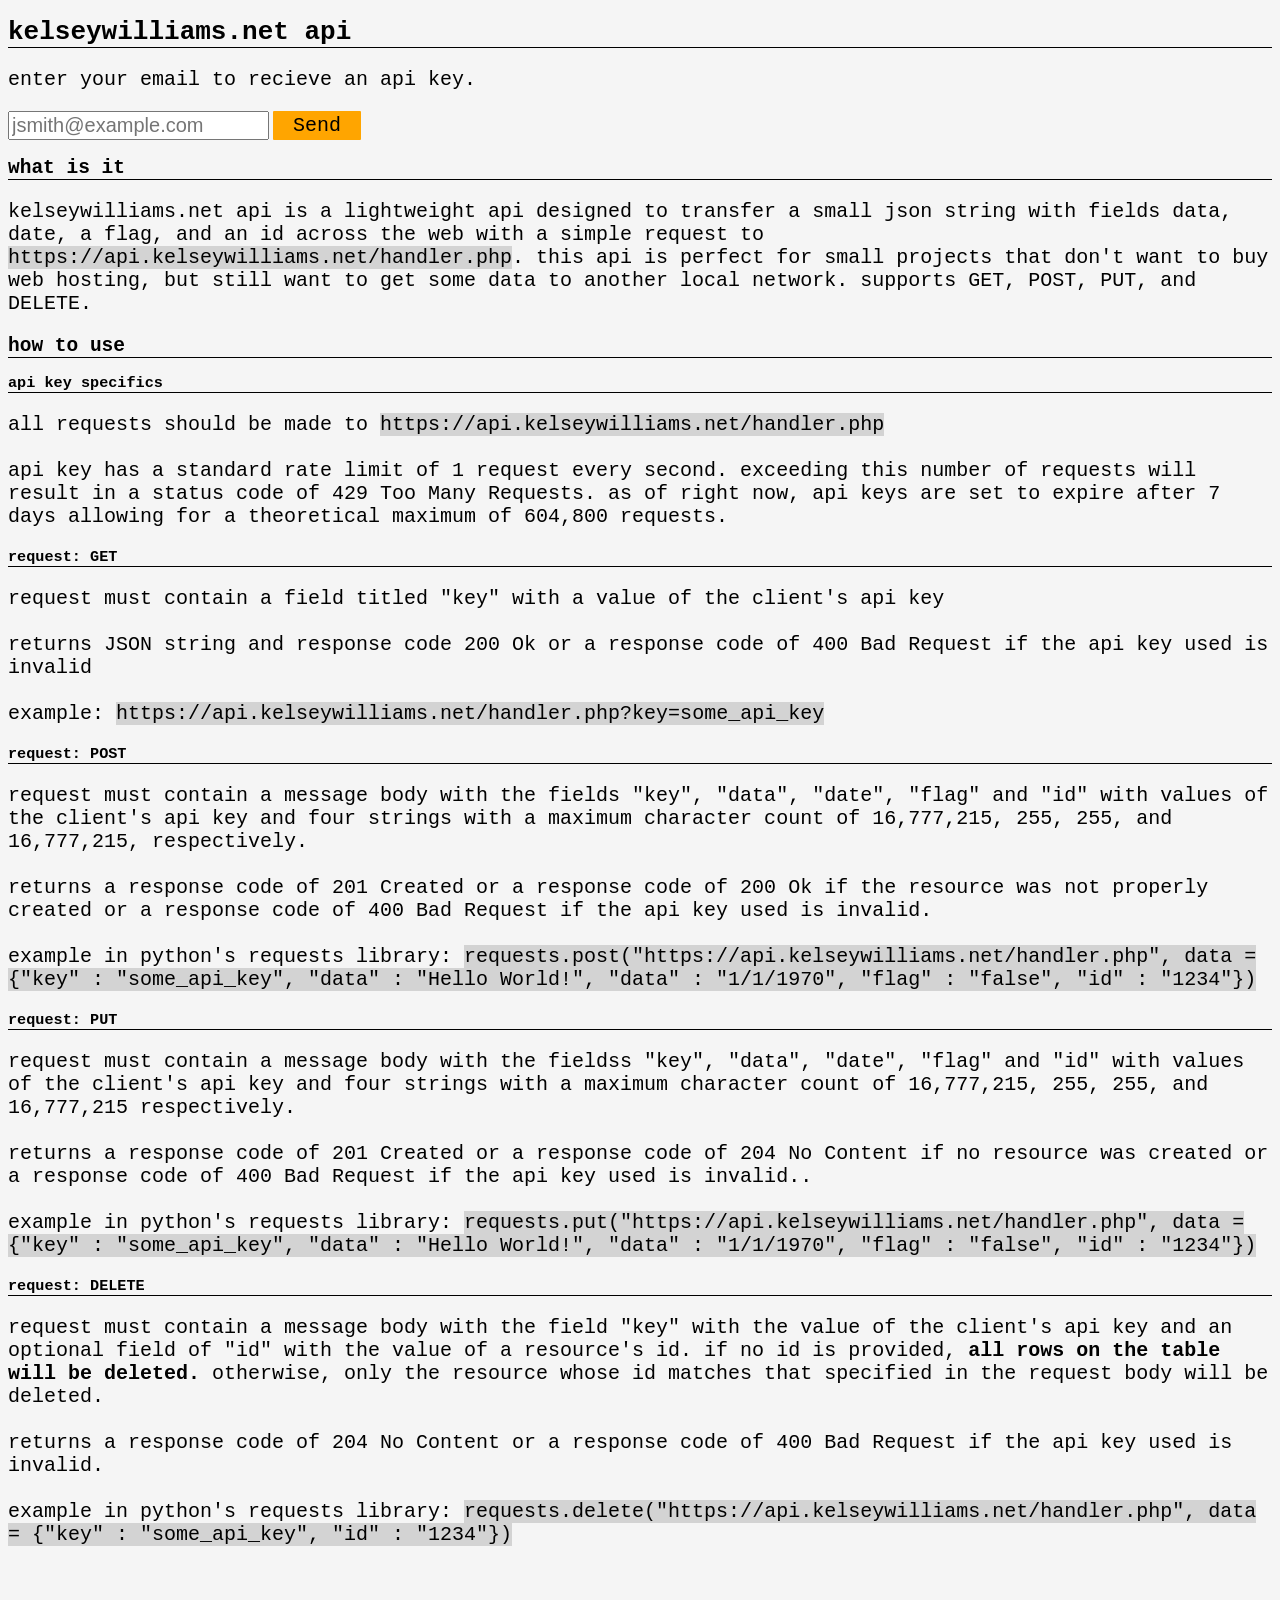
==== index.html @ c83421b7 "updated docs'" ====
<!DOCTYPE html>
<html>
    <head>
        <title>kelseywilliams.net api</title>
        <meta name="viewport" content="width=device-width, initial-scale=1.0">
        <meta charset="utf-8">
        <link rel="stylesheet" href="style.css">
    </head>
    <body>
        <h1>kelseywilliams.net api</h1>
        <form action="create_api_keys.php" method="POST">
            <p>enter your email to recieve an api key.</p>
            <input name="email" id="email" required pattern="^[a-zA-Z0-9_.+-]+@[a-zA-Z0-9-]+.[a-zA-Z0-9-.]+$" placeholder="jsmith@example.com">
            <button class="submit" type="submit" id="submit" class="submit">Send</button>
        </form>
        <div id="docs" class="docs">
            <h2>what is it</h2>
            <p>kelseywilliams.net api is a lightweight api designed to transfer a small json string with fields data, date, a flag, and an id across the web with a simple request to <code>https://api.kelseywilliams.net/handler.php</code>.  this api is perfect for small projects that don't want to buy web hosting, but still want to get some data to another local network.  supports GET, POST, PUT, and DELETE.</p>
            <h2>how to use</h2>
            <h3>api key specifics</h3>
            <p>all requests should be made to <code>https://api.kelseywilliams.net/handler.php</code><br><br>api key has a standard rate limit of 1 request every second.  exceeding this number of requests will result in a status code of 429 Too Many Requests.  as of right now, api keys are set to expire after 7 days allowing for a theoretical maximum of 604,800 requests.</p>
            <h3>request: GET </h3>
            <p>request must contain a field titled "key" with a value of the client's api key<br><br>returns JSON string and response code 200 Ok or a response code of 400 Bad Request if the api key used is invalid<br><br>example: <code>https://api.kelseywilliams.net/handler.php?key=some_api_key</code></p>
            <h3>request: POST</h3>
            <p>request must contain a message body with the fields "key", "data", "date", "flag" and "id" with values of the client's api key and four strings with a maximum character count of 16,777,215, 255, 255, and 16,777,215, respectively.<br><br>returns a response code of 201 Created or a response code of 200 Ok if the resource was not properly created or a response code of 400 Bad Request if the api key used is invalid.<br><br>example in python's requests library: <code>requests.post("https://api.kelseywilliams.net/handler.php", data = {"key" : "some_api_key", "data" : "Hello World!", "data" : "1/1/1970", "flag" : "false", "id" : "1234"})</code></p>
            <h3>request: PUT</h3>
            <p>request must contain a message body with the fieldss "key", "data", "date", "flag" and "id" with values of the client's api key and four strings with a maximum character count of 16,777,215, 255, 255, and 16,777,215 respectively.<br><br>returns a response code of 201 Created or a response code of 204 No Content if no resource was created or a response code of 400 Bad Request if the api key used is invalid..<br><br>example in python's requests library: <code>requests.put("https://api.kelseywilliams.net/handler.php", data = {"key" : "some_api_key", "data" : "Hello World!", "data" : "1/1/1970", "flag" : "false", "id" : "1234"})</code></p>
            <h3>request: DELETE</h3>
            <p>request must contain a message body with the field "key" with the value of the client's api key and an optional field of "id" with the value of a resource's id.  if no id is provided, <b>all rows on the table will be deleted.</b>  otherwise, only the resource whose id matches that specified in the request body will be deleted.<br><br>returns a response code of 204 No Content or a response code of 400 Bad Request if the api key used is invalid.<br><br>example in python's requests library: <code>requests.delete("https://api.kelseywilliams.net/handler.php", data = {"key" : "some_api_key", "id" : "1234"})</code></p>
            <!--<h2>tutorial</h2>
            <p>first: enter an email above to recieve a key.<br><br>second: construct an http request.  <br>read below for a more detailed explanation on what an http request is.<Br>there are many ways to construct an http request but the one i had in mind when starting this project was python's requests libray.  so we'll be using that.  import requests with <code>import requests</code>. lets create a get request.  create a new get request with your api key as the value for a key named "key" (a little confusing i know) like so: <code>r = requests.get("https://api.kelseywilliams.net//handler.php?key=you_api_key_here")</code>.  now run <code>r.status_code</code> if your api key was put in correctly, you should see the number 200.  a 400 means you entered your key wrong or its expired.  404 means you entered the rest of the url incorrectly. once your status code returns 200, run <code>r.json()</code> you should get something that looks like "{}".  that means you have no data on the server under that key.  to enter some data we'll need to perform a post request.</p>
            <h2>what is an http request</h2>
            <p>an http request is a method of communicating, that is, sending and recieving information from the server using the hyper text tranfer protocol.  there are 5 http verbs understood and supported by the kelseywilliams.net api in order to provide crud (Create, Read, Update, and Delete) functionality.  they are GET, POST, PUT, PATCH, and DELETE.  </p>-->
        </div>
    </body>
    <script src="script.js"></script>
</html>
---- style.css ----
body{
    background-color:whitesmoke;
}
h1,h2,h3 {
    font-family: monospace;
    border-bottom: solid 1px black;
}
p{
    font-family: monospace;
    font-size:20px;
}
input{
    font-size:20px;
}
code{
    background-color:lightgray;
}
.docs{
    word-wrap: break-word;
}
/*Shamless css stealing*/
.submit {
    background-color: orange;
    border-radius: 1px;
    cursor: pointer;
    color: black;
    font-family: monospace;
    font-size: 20px;
    padding: 3px 20px;
    text-decoration: none;
    vertical-align:bottom;
    border:none;
}
.submit:hover {
    background-color:orangered;
}
.submit:active {
    position:relative;
    top:1px;
}
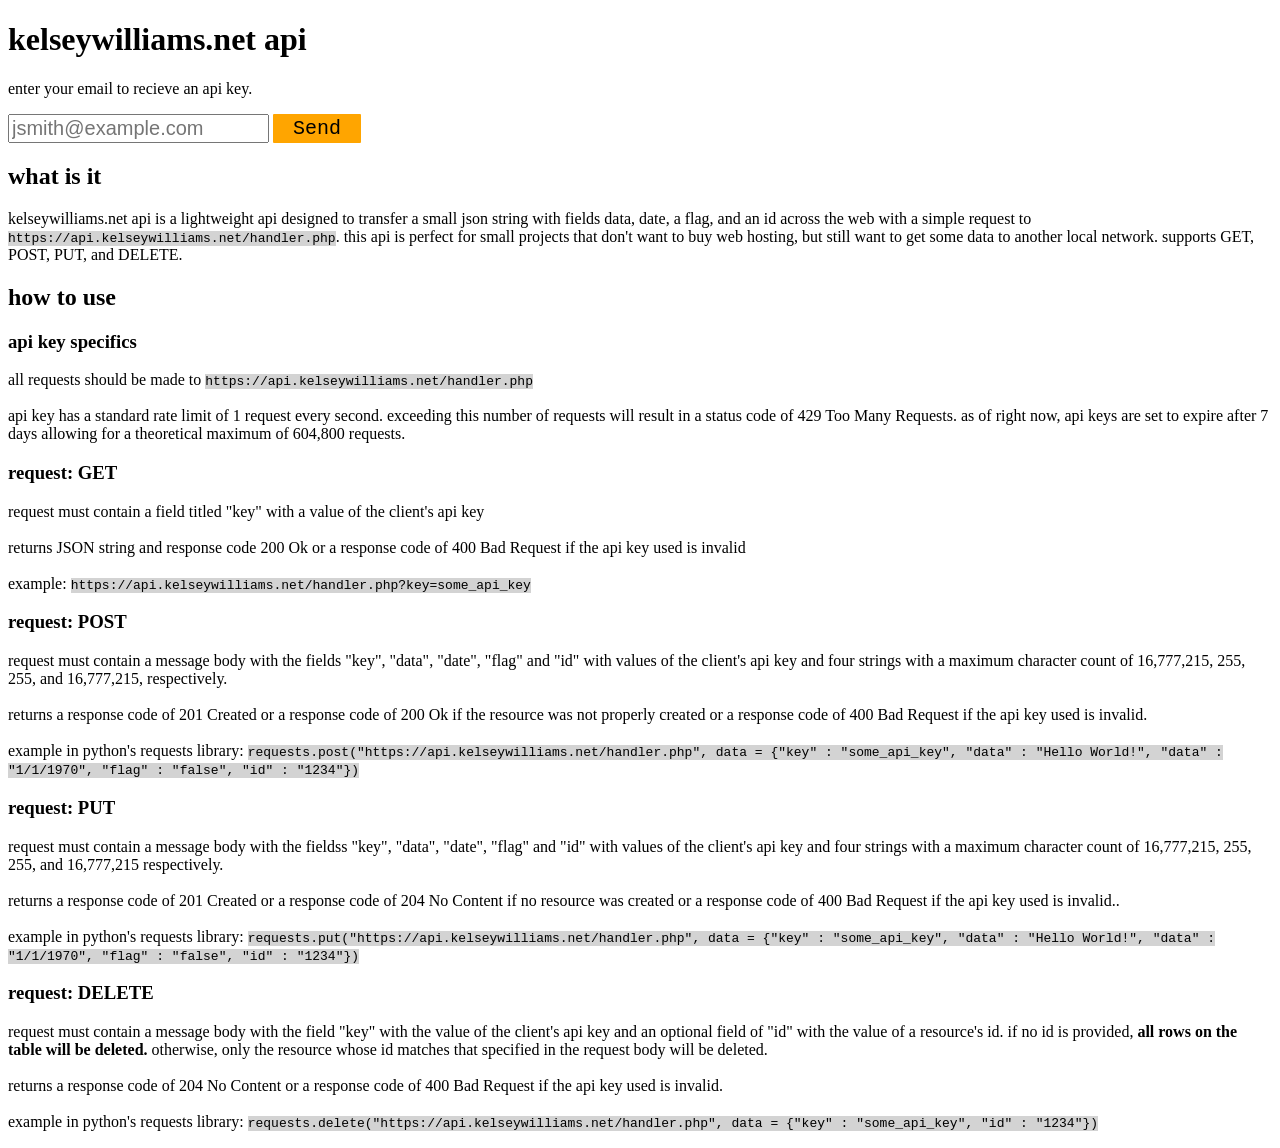
==== commit 16708f19: "consolidated css" ====
--- a/index.html
+++ b/index.html
@@ -4,7 +4,8 @@
         <title>kelseywilliams.net api</title>
         <meta name="viewport" content="width=device-width, initial-scale=1.0">
         <meta charset="utf-8">
-        <link rel="stylesheet" href="style.css">
+        <link rel="stylesheet" href="api-style.css">
+        <link rel="stylesheet" href="https://kelseywilliams.net/style.css">
     </head>
     <body>
         <h1>kelseywilliams.net api</h1>
--- a/api-style.css
+++ b/api-style.css
@@ -0,0 +1,29 @@
+input{
+    font-size:20px;
+}
+code{
+    background-color:lightgray;
+}
+.docs{
+    word-wrap: break-word;
+}
+/*Shamless css stealing*/
+.submit {
+    background-color: orange;
+    border-radius: 1px;
+    cursor: pointer;
+    color: black;
+    font-family: monospace;
+    font-size: 20px;
+    padding: 3px 20px;
+    text-decoration: none;
+    vertical-align:bottom;
+    border:none;
+}
+.submit:hover {
+    background-color:orangered;
+}
+.submit:active {
+    position:relative;
+    top:1px;
+}
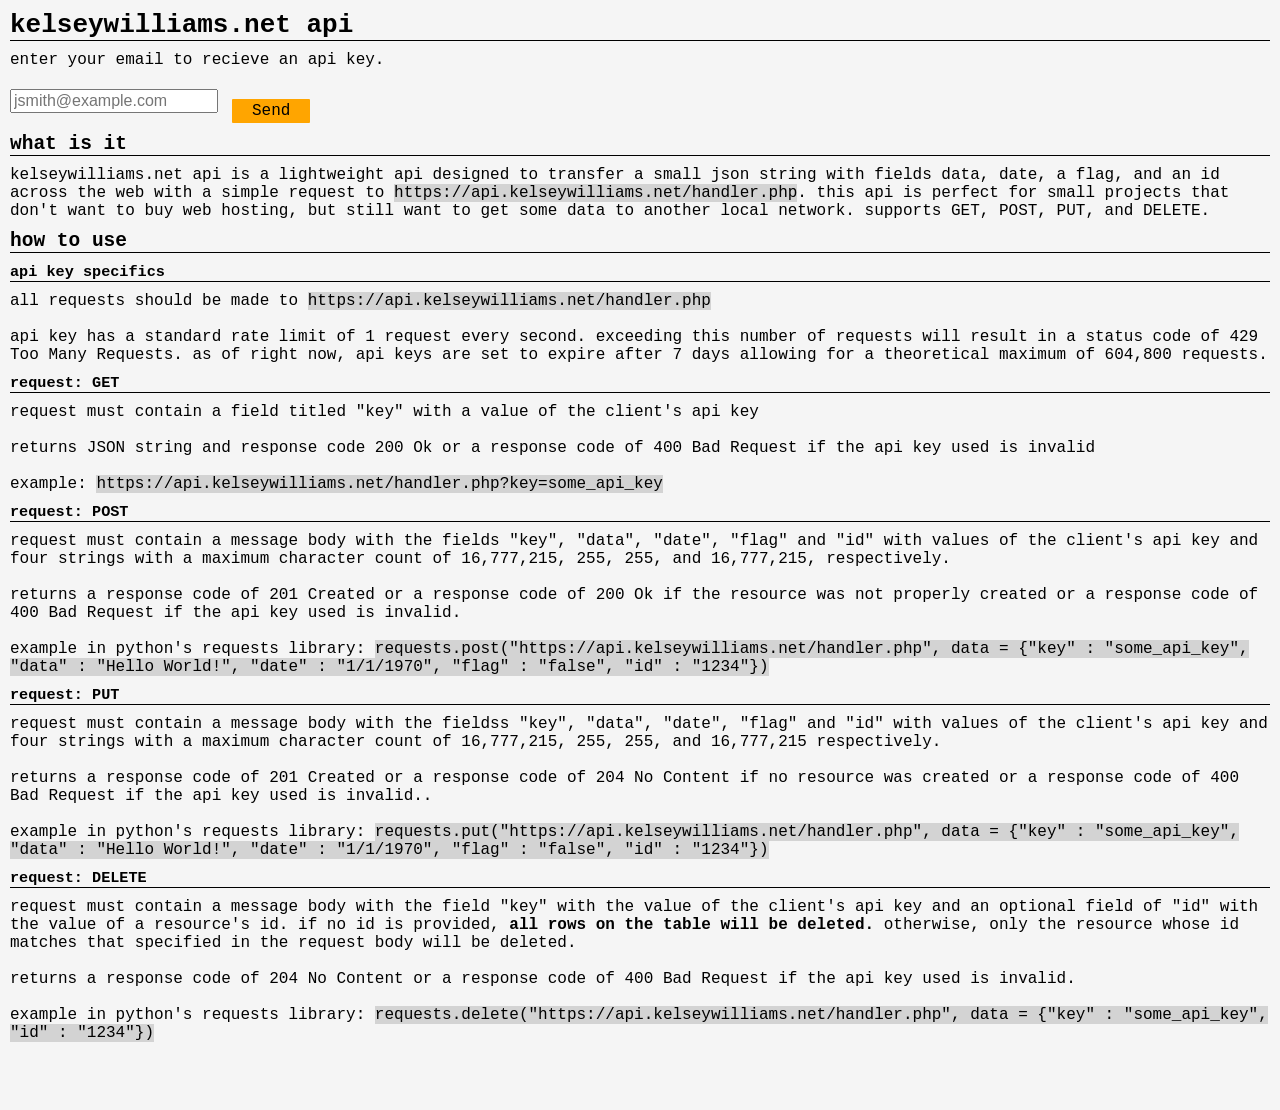
==== commit 8ed433aa: "each subdomain shares standard css" ====
--- a/index.html
+++ b/index.html
@@ -4,8 +4,7 @@
         <title>kelseywilliams.net api</title>
         <meta name="viewport" content="width=device-width, initial-scale=1.0">
         <meta charset="utf-8">
-        <link rel="stylesheet" href="api-style.css">
-        <link rel="stylesheet" href="https://kelseywilliams.net/style.css">
+        <link rel="stylesheet" href="style.css">
     </head>
     <body>
         <h1>kelseywilliams.net api</h1>
@@ -23,15 +22,11 @@
             <h3>request: GET </h3>
             <p>request must contain a field titled "key" with a value of the client's api key<br><br>returns JSON string and response code 200 Ok or a response code of 400 Bad Request if the api key used is invalid<br><br>example: <code>https://api.kelseywilliams.net/handler.php?key=some_api_key</code></p>
             <h3>request: POST</h3>
-            <p>request must contain a message body with the fields "key", "data", "date", "flag" and "id" with values of the client's api key and four strings with a maximum character count of 16,777,215, 255, 255, and 16,777,215, respectively.<br><br>returns a response code of 201 Created or a response code of 200 Ok if the resource was not properly created or a response code of 400 Bad Request if the api key used is invalid.<br><br>example in python's requests library: <code>requests.post("https://api.kelseywilliams.net/handler.php", data = {"key" : "some_api_key", "data" : "Hello World!", "data" : "1/1/1970", "flag" : "false", "id" : "1234"})</code></p>
+            <p>request must contain a message body with the fields "key", "data", "date", "flag" and "id" with values of the client's api key and four strings with a maximum character count of 16,777,215, 255, 255, and 16,777,215, respectively.<br><br>returns a response code of 201 Created or a response code of 200 Ok if the resource was not properly created or a response code of 400 Bad Request if the api key used is invalid.<br><br>example in python's requests library: <code>requests.post("https://api.kelseywilliams.net/handler.php", data = {"key" : "some_api_key", "data" : "Hello World!", "date" : "1/1/1970", "flag" : "false", "id" : "1234"})</code></p>
             <h3>request: PUT</h3>
-            <p>request must contain a message body with the fieldss "key", "data", "date", "flag" and "id" with values of the client's api key and four strings with a maximum character count of 16,777,215, 255, 255, and 16,777,215 respectively.<br><br>returns a response code of 201 Created or a response code of 204 No Content if no resource was created or a response code of 400 Bad Request if the api key used is invalid..<br><br>example in python's requests library: <code>requests.put("https://api.kelseywilliams.net/handler.php", data = {"key" : "some_api_key", "data" : "Hello World!", "data" : "1/1/1970", "flag" : "false", "id" : "1234"})</code></p>
+            <p>request must contain a message body with the fieldss "key", "data", "date", "flag" and "id" with values of the client's api key and four strings with a maximum character count of 16,777,215, 255, 255, and 16,777,215 respectively.<br><br>returns a response code of 201 Created or a response code of 204 No Content if no resource was created or a response code of 400 Bad Request if the api key used is invalid..<br><br>example in python's requests library: <code>requests.put("https://api.kelseywilliams.net/handler.php", data = {"key" : "some_api_key", "data" : "Hello World!", "date" : "1/1/1970", "flag" : "false", "id" : "1234"})</code></p>
             <h3>request: DELETE</h3>
             <p>request must contain a message body with the field "key" with the value of the client's api key and an optional field of "id" with the value of a resource's id.  if no id is provided, <b>all rows on the table will be deleted.</b>  otherwise, only the resource whose id matches that specified in the request body will be deleted.<br><br>returns a response code of 204 No Content or a response code of 400 Bad Request if the api key used is invalid.<br><br>example in python's requests library: <code>requests.delete("https://api.kelseywilliams.net/handler.php", data = {"key" : "some_api_key", "id" : "1234"})</code></p>
-            <!--<h2>tutorial</h2>
-            <p>first: enter an email above to recieve a key.<br><br>second: construct an http request.  <br>read below for a more detailed explanation on what an http request is.<Br>there are many ways to construct an http request but the one i had in mind when starting this project was python's requests libray.  so we'll be using that.  import requests with <code>import requests</code>. lets create a get request.  create a new get request with your api key as the value for a key named "key" (a little confusing i know) like so: <code>r = requests.get("https://api.kelseywilliams.net//handler.php?key=you_api_key_here")</code>.  now run <code>r.status_code</code> if your api key was put in correctly, you should see the number 200.  a 400 means you entered your key wrong or its expired.  404 means you entered the rest of the url incorrectly. once your status code returns 200, run <code>r.json()</code> you should get something that looks like "{}".  that means you have no data on the server under that key.  to enter some data we'll need to perform a post request.</p>
-            <h2>what is an http request</h2>
-            <p>an http request is a method of communicating, that is, sending and recieving information from the server using the hyper text tranfer protocol.  there are 5 http verbs understood and supported by the kelseywilliams.net api in order to provide crud (Create, Read, Update, and Delete) functionality.  they are GET, POST, PUT, PATCH, and DELETE.  </p>-->
         </div>
     </body>
     <script src="script.js"></script>
--- a/style.css
+++ b/style.css
@@ -0,0 +1,53 @@
+/*multiple copies of style.css are kept in each subdomain in order to run easier on the dev env.  Updates to the std web css should be updated across subdomains.*/
+/*standard website css*/
+body{
+    background-color:whitesmoke;
+    margin:0;
+    padding:0;
+}
+h1,h2,h3 {
+    margin: 10px;
+    font-family: monospace;
+    border-bottom: solid 1px black;
+}
+p,a,ul,li{
+    margin:10px;
+    font-family: monospace;
+    font-size:16px;
+}
+ul{
+    word-wrap: break-word;
+    padding-left: 10px;
+}
+/*--------------------*/
+
+input{
+    margin:10px;
+    font-size:16px;
+}
+code{
+    background-color:lightgray;
+}
+.docs{
+    word-wrap: break-word;
+}
+/*Shamless css stealing*/
+.submit {
+    background-color: orange;
+    border-radius: 1px;
+    cursor: pointer;
+    color: black;
+    font-family: monospace;
+    font-size: 16px;
+    padding: 3px 20px;
+    text-decoration: none;
+    vertical-align:bottom;
+    border:none;
+}
+.submit:hover {
+    background-color:orangered;
+}
+.submit:active {
+    position:relative;
+    top:1px;
+}
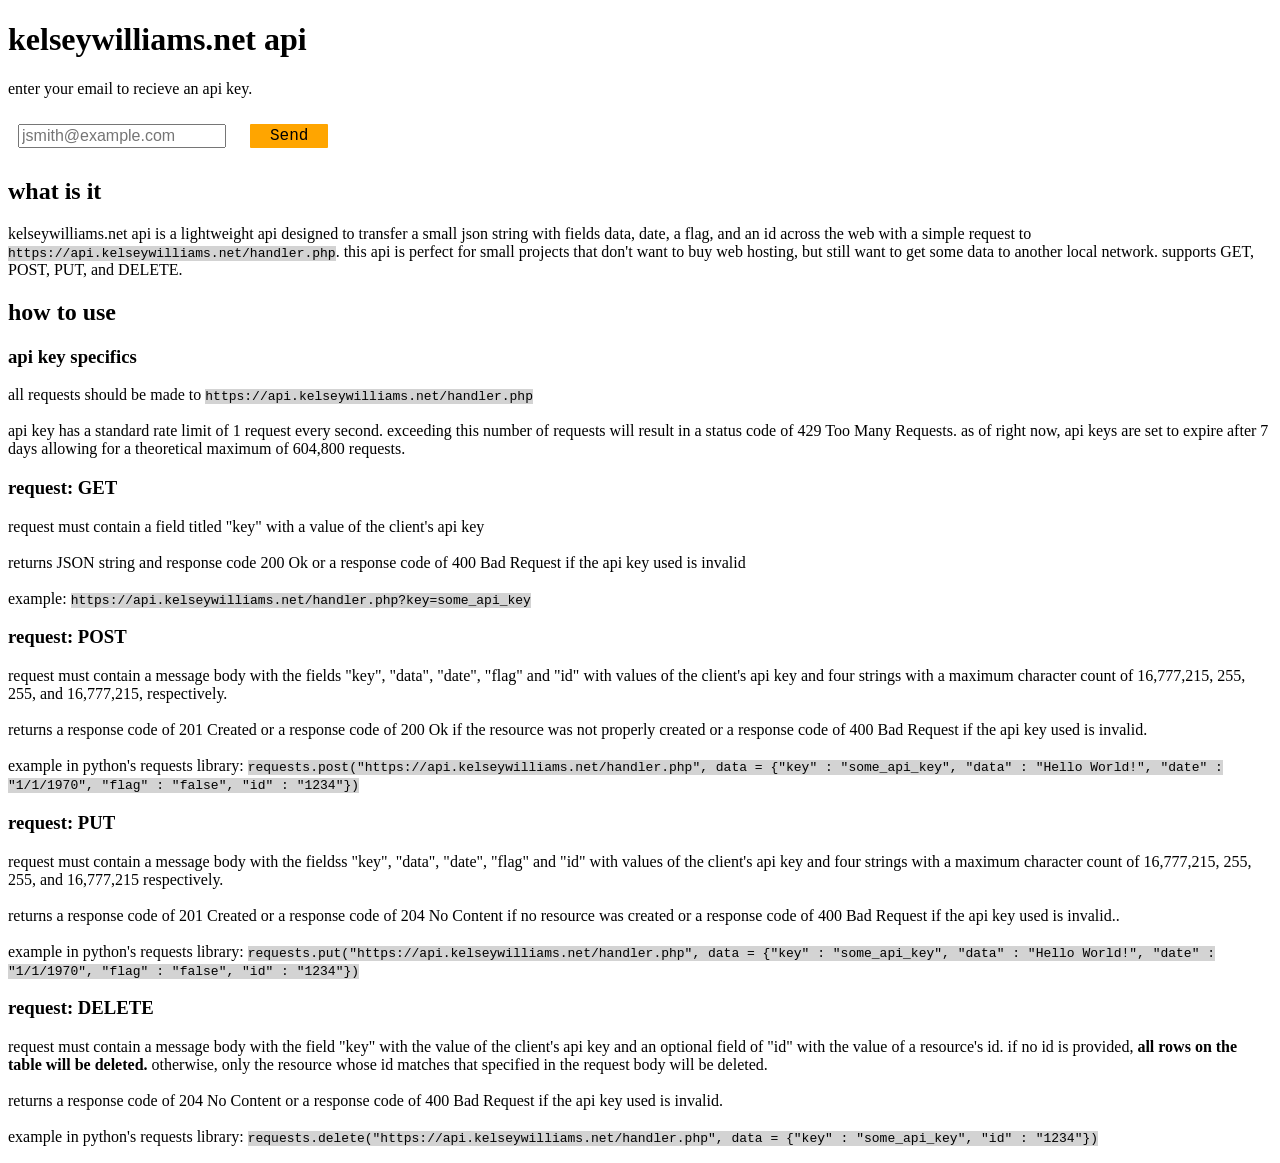
==== commit 8c678945: "standard styles fetch from external source Feelings change in an instant.  The idea of every reposit" ====
--- a/index.html
+++ b/index.html
@@ -5,6 +5,8 @@
         <meta name="viewport" content="width=device-width, initial-scale=1.0">
         <meta charset="utf-8">
         <link rel="stylesheet" href="style.css">
+        <!-- An external source.  Prone to breaking, yet excellent for consitency and non repetition-->
+        <link rel="stylesheet" href="https://kelseywilliams.net/style.css">
     </head>
     <body>
         <h1>kelseywilliams.net api</h1>
--- a/style.css
+++ b/style.css
@@ -1,26 +1,3 @@
-/*multiple copies of style.css are kept in each subdomain in order to run easier on the dev env.  Updates to the std web css should be updated across subdomains.*/
-/*standard website css*/
-body{
-    background-color:whitesmoke;
-    margin:0;
-    padding:0;
-}
-h1,h2,h3 {
-    margin: 10px;
-    font-family: monospace;
-    border-bottom: solid 1px black;
-}
-p,a,ul,li{
-    margin:10px;
-    font-family: monospace;
-    font-size:16px;
-}
-ul{
-    word-wrap: break-word;
-    padding-left: 10px;
-}
-/*--------------------*/
-
 input{
     margin:10px;
     font-size:16px;
@@ -33,6 +10,7 @@
 }
 /*Shamless css stealing*/
 .submit {
+    margin:10px;
     background-color: orange;
     border-radius: 1px;
     cursor: pointer;
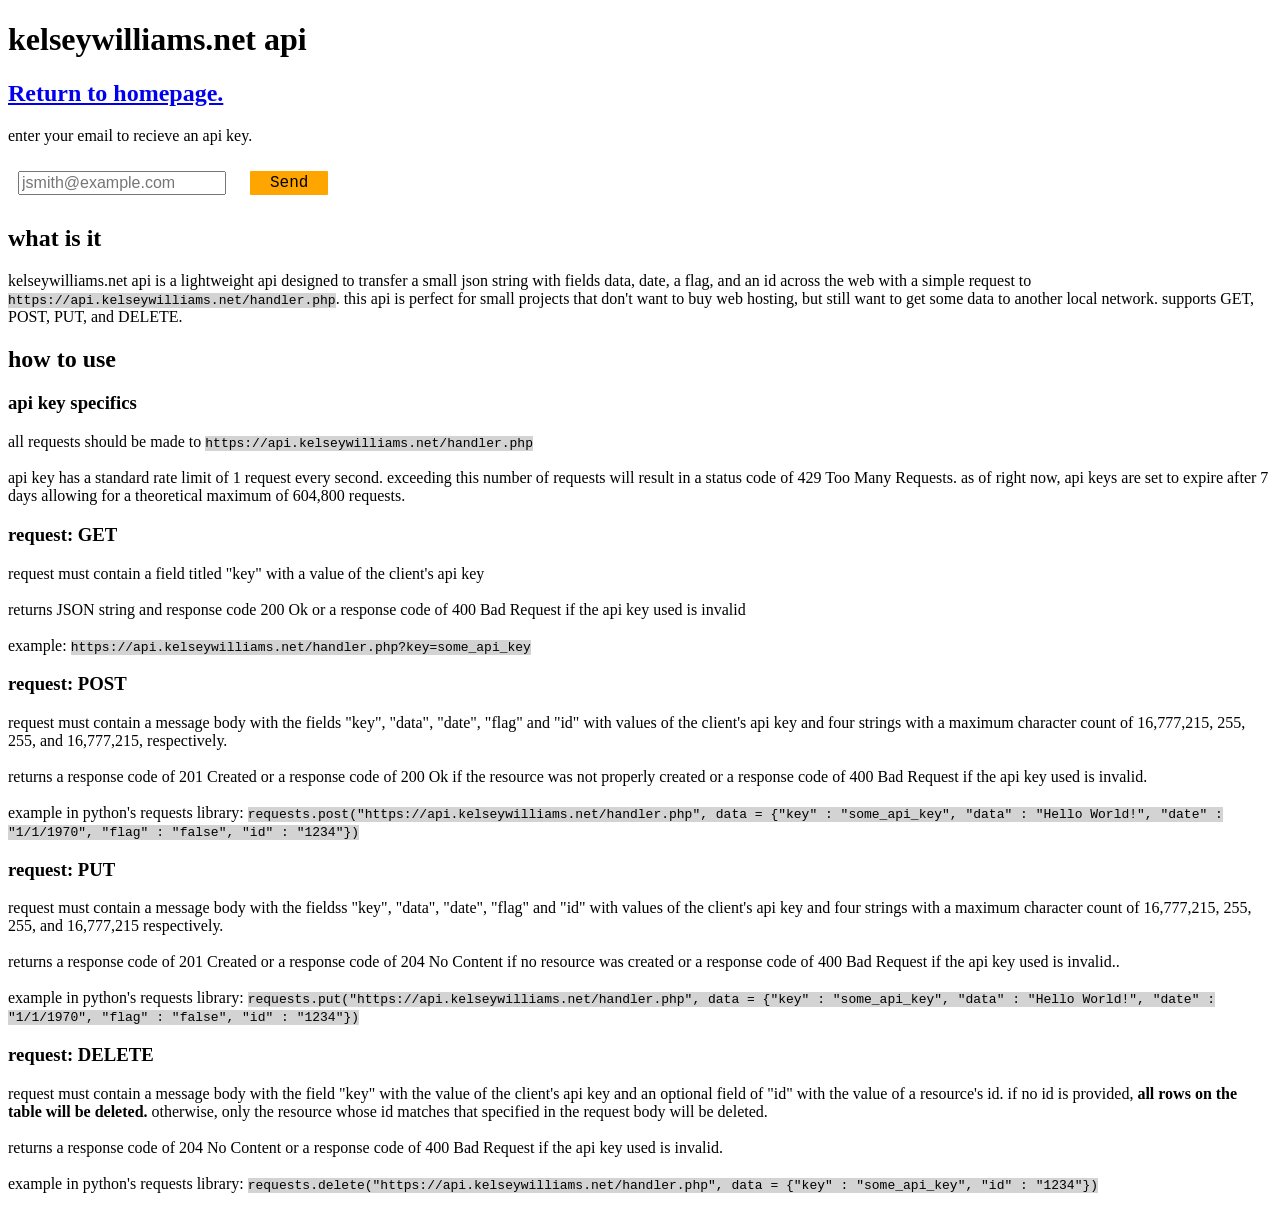
==== commit c78e4f61: "fixed api key expiration" ====
--- a/index.html
+++ b/index.html
@@ -10,6 +10,7 @@
     </head>
     <body>
         <h1>kelseywilliams.net api</h1>
+        <h2><a href="https://kelseywilliams.net">Return to homepage.</a></h2>
         <form action="create_api_keys.php" method="POST">
             <p>enter your email to recieve an api key.</p>
             <input name="email" id="email" required pattern="^[a-zA-Z0-9_.+-]+@[a-zA-Z0-9-]+.[a-zA-Z0-9-.]+$" placeholder="jsmith@example.com">
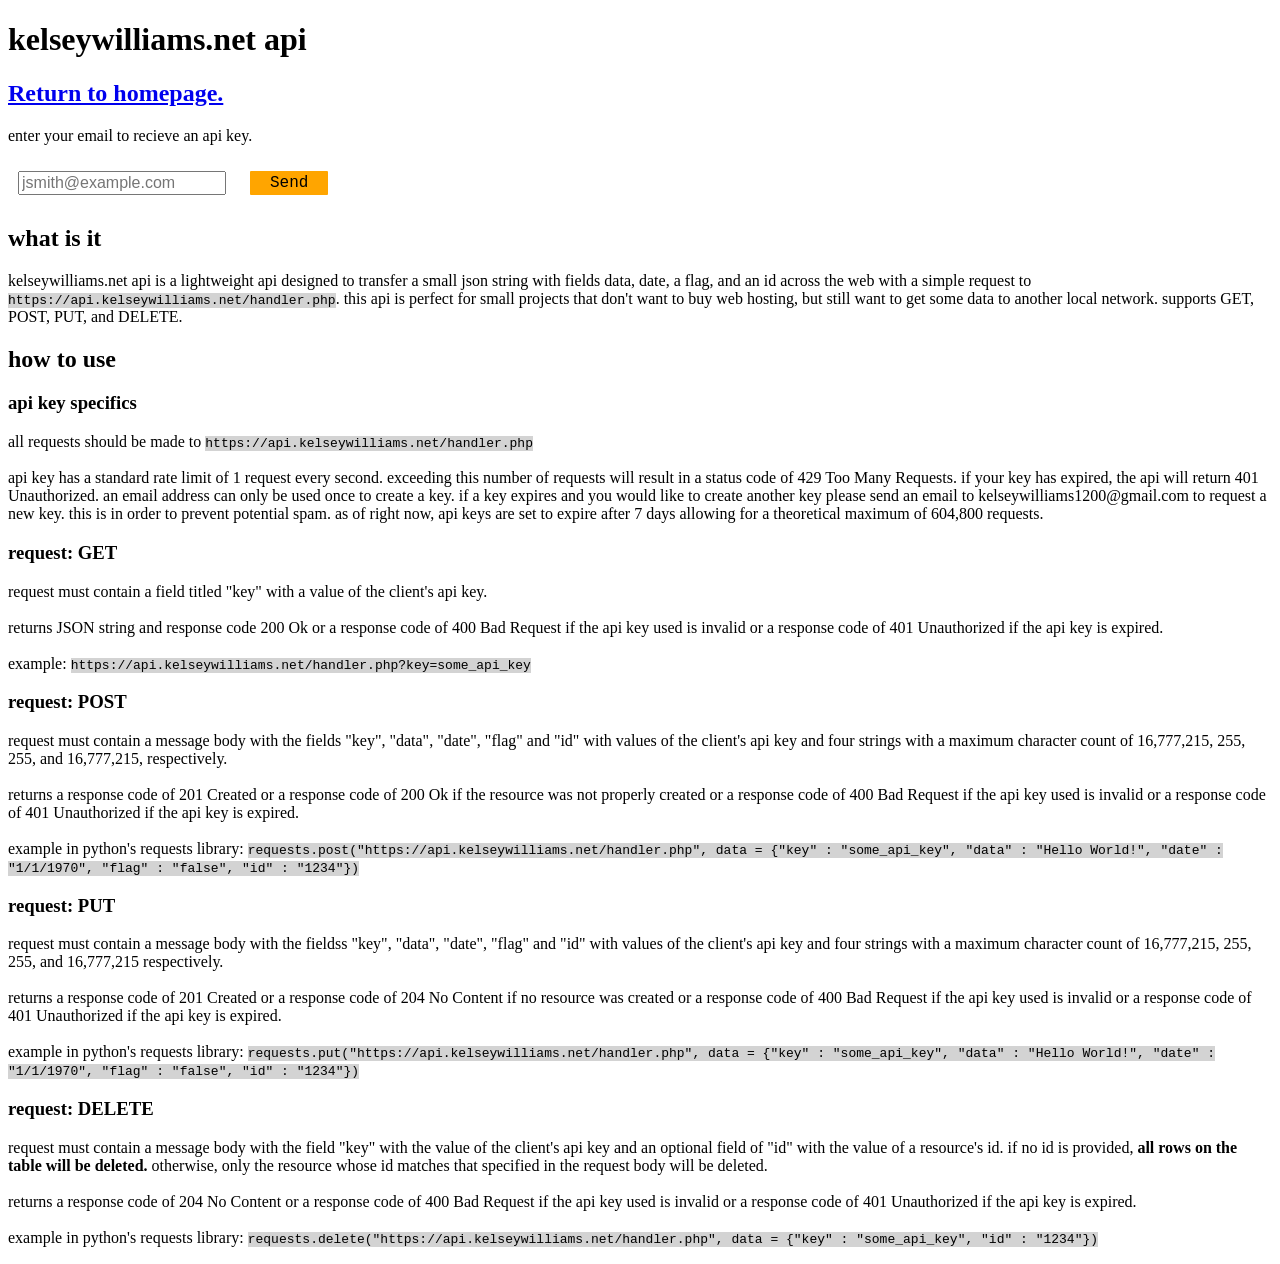
==== commit 458241e1: "changed expiration response code" ====
--- a/index.html
+++ b/index.html
@@ -21,15 +21,15 @@
             <p>kelseywilliams.net api is a lightweight api designed to transfer a small json string with fields data, date, a flag, and an id across the web with a simple request to <code>https://api.kelseywilliams.net/handler.php</code>.  this api is perfect for small projects that don't want to buy web hosting, but still want to get some data to another local network.  supports GET, POST, PUT, and DELETE.</p>
             <h2>how to use</h2>
             <h3>api key specifics</h3>
-            <p>all requests should be made to <code>https://api.kelseywilliams.net/handler.php</code><br><br>api key has a standard rate limit of 1 request every second.  exceeding this number of requests will result in a status code of 429 Too Many Requests.  as of right now, api keys are set to expire after 7 days allowing for a theoretical maximum of 604,800 requests.</p>
+            <p>all requests should be made to <code>https://api.kelseywilliams.net/handler.php</code><br><br>api key has a standard rate limit of 1 request every second.  exceeding this number of requests will result in a status code of 429 Too Many Requests.  if your key has expired, the api will return 401 Unauthorized.  an email address can only be used once to create a key.  if a key expires and you would like to create another key please send an email to kelseywilliams1200@gmail.com to request a new key.  this is in order to prevent potential spam.  as of right now, api keys are set to expire after 7 days allowing for a theoretical maximum of 604,800 requests.</p>
             <h3>request: GET </h3>
-            <p>request must contain a field titled "key" with a value of the client's api key<br><br>returns JSON string and response code 200 Ok or a response code of 400 Bad Request if the api key used is invalid<br><br>example: <code>https://api.kelseywilliams.net/handler.php?key=some_api_key</code></p>
+            <p>request must contain a field titled "key" with a value of the client's api key.<br><br>returns JSON string and response code 200 Ok or a response code of 400 Bad Request if the api key used is invalid or a response code of 401 Unauthorized if the api key is expired.<br><br>example: <code>https://api.kelseywilliams.net/handler.php?key=some_api_key</code></p>
             <h3>request: POST</h3>
-            <p>request must contain a message body with the fields "key", "data", "date", "flag" and "id" with values of the client's api key and four strings with a maximum character count of 16,777,215, 255, 255, and 16,777,215, respectively.<br><br>returns a response code of 201 Created or a response code of 200 Ok if the resource was not properly created or a response code of 400 Bad Request if the api key used is invalid.<br><br>example in python's requests library: <code>requests.post("https://api.kelseywilliams.net/handler.php", data = {"key" : "some_api_key", "data" : "Hello World!", "date" : "1/1/1970", "flag" : "false", "id" : "1234"})</code></p>
+            <p>request must contain a message body with the fields "key", "data", "date", "flag" and "id" with values of the client's api key and four strings with a maximum character count of 16,777,215, 255, 255, and 16,777,215, respectively.<br><br>returns a response code of 201 Created or a response code of 200 Ok if the resource was not properly created or a response code of 400 Bad Request if the api key used is invalid or a response code of 401 Unauthorized if the api key is expired.<br><br>example in python's requests library: <code>requests.post("https://api.kelseywilliams.net/handler.php", data = {"key" : "some_api_key", "data" : "Hello World!", "date" : "1/1/1970", "flag" : "false", "id" : "1234"})</code></p>
             <h3>request: PUT</h3>
-            <p>request must contain a message body with the fieldss "key", "data", "date", "flag" and "id" with values of the client's api key and four strings with a maximum character count of 16,777,215, 255, 255, and 16,777,215 respectively.<br><br>returns a response code of 201 Created or a response code of 204 No Content if no resource was created or a response code of 400 Bad Request if the api key used is invalid..<br><br>example in python's requests library: <code>requests.put("https://api.kelseywilliams.net/handler.php", data = {"key" : "some_api_key", "data" : "Hello World!", "date" : "1/1/1970", "flag" : "false", "id" : "1234"})</code></p>
+            <p>request must contain a message body with the fieldss "key", "data", "date", "flag" and "id" with values of the client's api key and four strings with a maximum character count of 16,777,215, 255, 255, and 16,777,215 respectively.<br><br>returns a response code of 201 Created or a response code of 204 No Content if no resource was created or a response code of 400 Bad Request if the api key used is invalid or a response code of 401 Unauthorized if the api key is expired.<br><br>example in python's requests library: <code>requests.put("https://api.kelseywilliams.net/handler.php", data = {"key" : "some_api_key", "data" : "Hello World!", "date" : "1/1/1970", "flag" : "false", "id" : "1234"})</code></p>
             <h3>request: DELETE</h3>
-            <p>request must contain a message body with the field "key" with the value of the client's api key and an optional field of "id" with the value of a resource's id.  if no id is provided, <b>all rows on the table will be deleted.</b>  otherwise, only the resource whose id matches that specified in the request body will be deleted.<br><br>returns a response code of 204 No Content or a response code of 400 Bad Request if the api key used is invalid.<br><br>example in python's requests library: <code>requests.delete("https://api.kelseywilliams.net/handler.php", data = {"key" : "some_api_key", "id" : "1234"})</code></p>
+            <p>request must contain a message body with the field "key" with the value of the client's api key and an optional field of "id" with the value of a resource's id.  if no id is provided, <b>all rows on the table will be deleted.</b>  otherwise, only the resource whose id matches that specified in the request body will be deleted.<br><br>returns a response code of 204 No Content or a response code of 400 Bad Request if the api key used is invalid or a response code of 401 Unauthorized if the api key is expired.<br><br>example in python's requests library: <code>requests.delete("https://api.kelseywilliams.net/handler.php", data = {"key" : "some_api_key", "id" : "1234"})</code></p>
         </div>
     </body>
     <script src="script.js"></script>
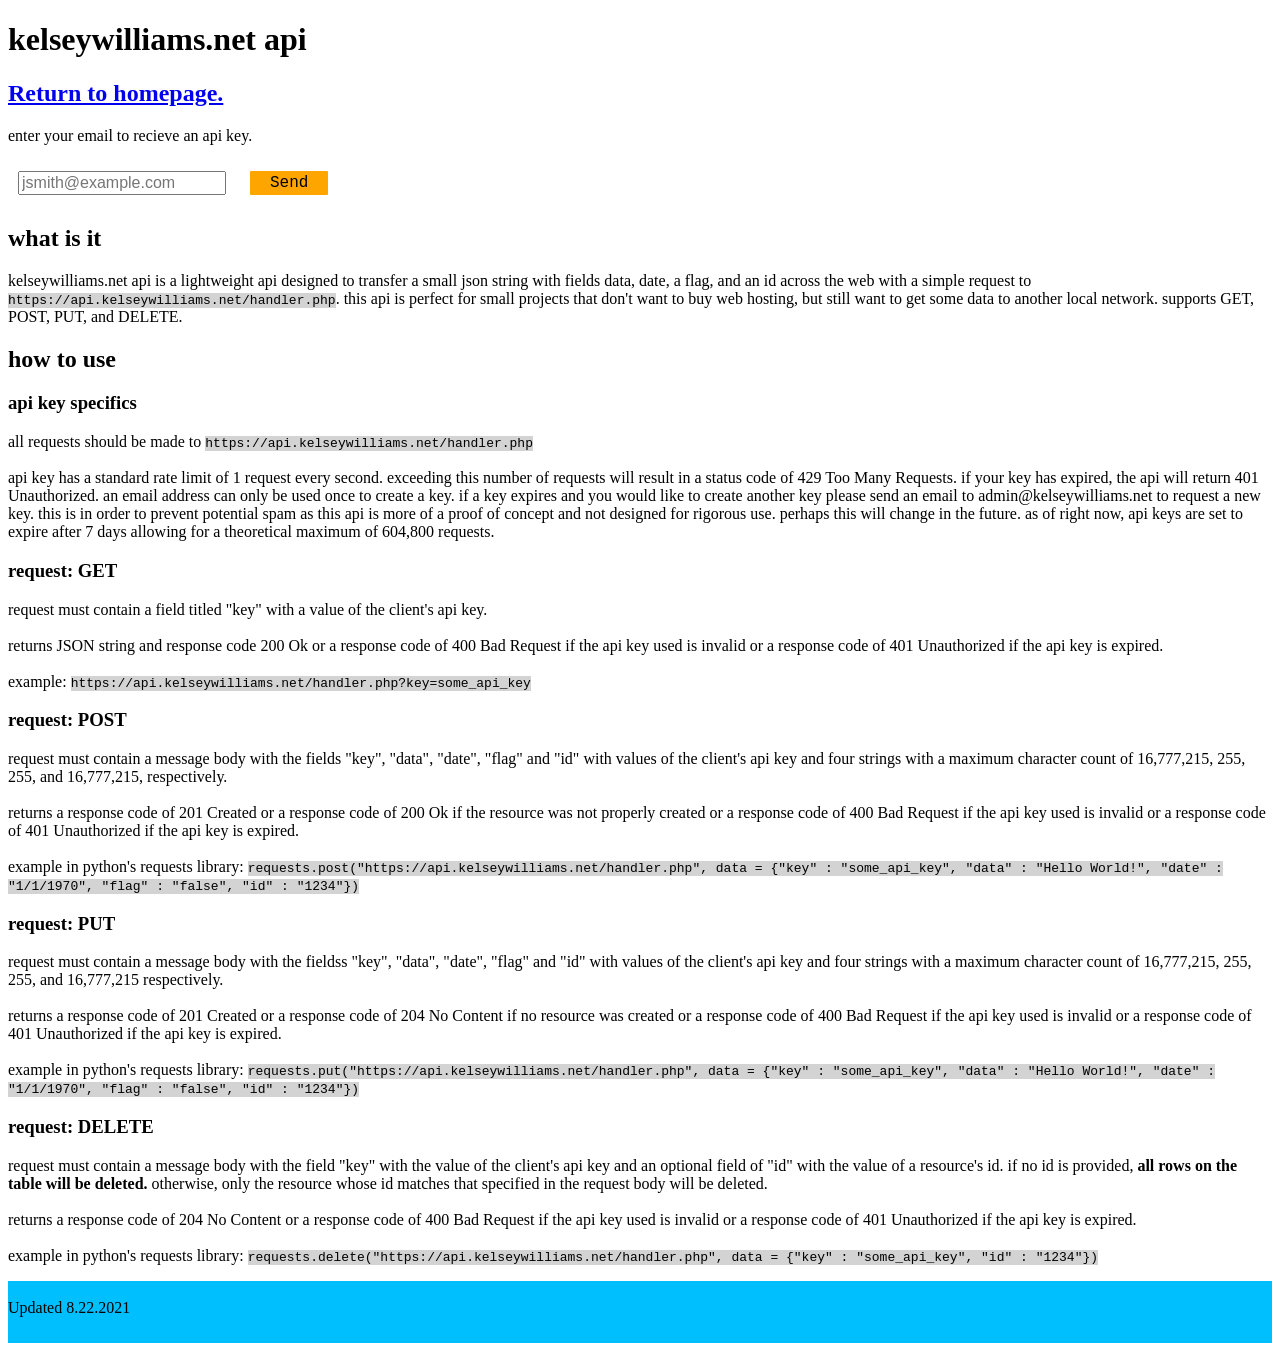
==== commit 7b37c09d: "added footer" ====
--- a/index.html
+++ b/index.html
@@ -21,7 +21,7 @@
             <p>kelseywilliams.net api is a lightweight api designed to transfer a small json string with fields data, date, a flag, and an id across the web with a simple request to <code>https://api.kelseywilliams.net/handler.php</code>.  this api is perfect for small projects that don't want to buy web hosting, but still want to get some data to another local network.  supports GET, POST, PUT, and DELETE.</p>
             <h2>how to use</h2>
             <h3>api key specifics</h3>
-            <p>all requests should be made to <code>https://api.kelseywilliams.net/handler.php</code><br><br>api key has a standard rate limit of 1 request every second.  exceeding this number of requests will result in a status code of 429 Too Many Requests.  if your key has expired, the api will return 401 Unauthorized.  an email address can only be used once to create a key.  if a key expires and you would like to create another key please send an email to kelseywilliams1200@gmail.com to request a new key.  this is in order to prevent potential spam.  as of right now, api keys are set to expire after 7 days allowing for a theoretical maximum of 604,800 requests.</p>
+            <p>all requests should be made to <code>https://api.kelseywilliams.net/handler.php</code><br><br>api key has a standard rate limit of 1 request every second.  exceeding this number of requests will result in a status code of 429 Too Many Requests.  if your key has expired, the api will return 401 Unauthorized.  an email address can only be used once to create a key.  if a key expires and you would like to create another key please send an email to admin@kelseywilliams.net to request a new key.  this is in order to prevent potential spam as this api is more of a proof of concept and not designed for rigorous use.  perhaps this will change in the future.  as of right now, api keys are set to expire after 7 days allowing for a theoretical maximum of 604,800 requests.</p>
             <h3>request: GET </h3>
             <p>request must contain a field titled "key" with a value of the client's api key.<br><br>returns JSON string and response code 200 Ok or a response code of 400 Bad Request if the api key used is invalid or a response code of 401 Unauthorized if the api key is expired.<br><br>example: <code>https://api.kelseywilliams.net/handler.php?key=some_api_key</code></p>
             <h3>request: POST</h3>
@@ -31,6 +31,9 @@
             <h3>request: DELETE</h3>
             <p>request must contain a message body with the field "key" with the value of the client's api key and an optional field of "id" with the value of a resource's id.  if no id is provided, <b>all rows on the table will be deleted.</b>  otherwise, only the resource whose id matches that specified in the request body will be deleted.<br><br>returns a response code of 204 No Content or a response code of 400 Bad Request if the api key used is invalid or a response code of 401 Unauthorized if the api key is expired.<br><br>example in python's requests library: <code>requests.delete("https://api.kelseywilliams.net/handler.php", data = {"key" : "some_api_key", "id" : "1234"})</code></p>
         </div>
+        <footer>
+            <p>Updated 8.22.2021</p>
+        </footer>
     </body>
     <script src="script.js"></script>
 </html>
--- a/style.css
+++ b/style.css
@@ -7,6 +7,11 @@
 }
 .docs{
     word-wrap: break-word;
+}
+footer{
+    padding-bottom: 10px;
+    background-color: deepskyblue;
+    padding-top: 2px;
 }
 /*Shamless css stealing*/
 .submit {
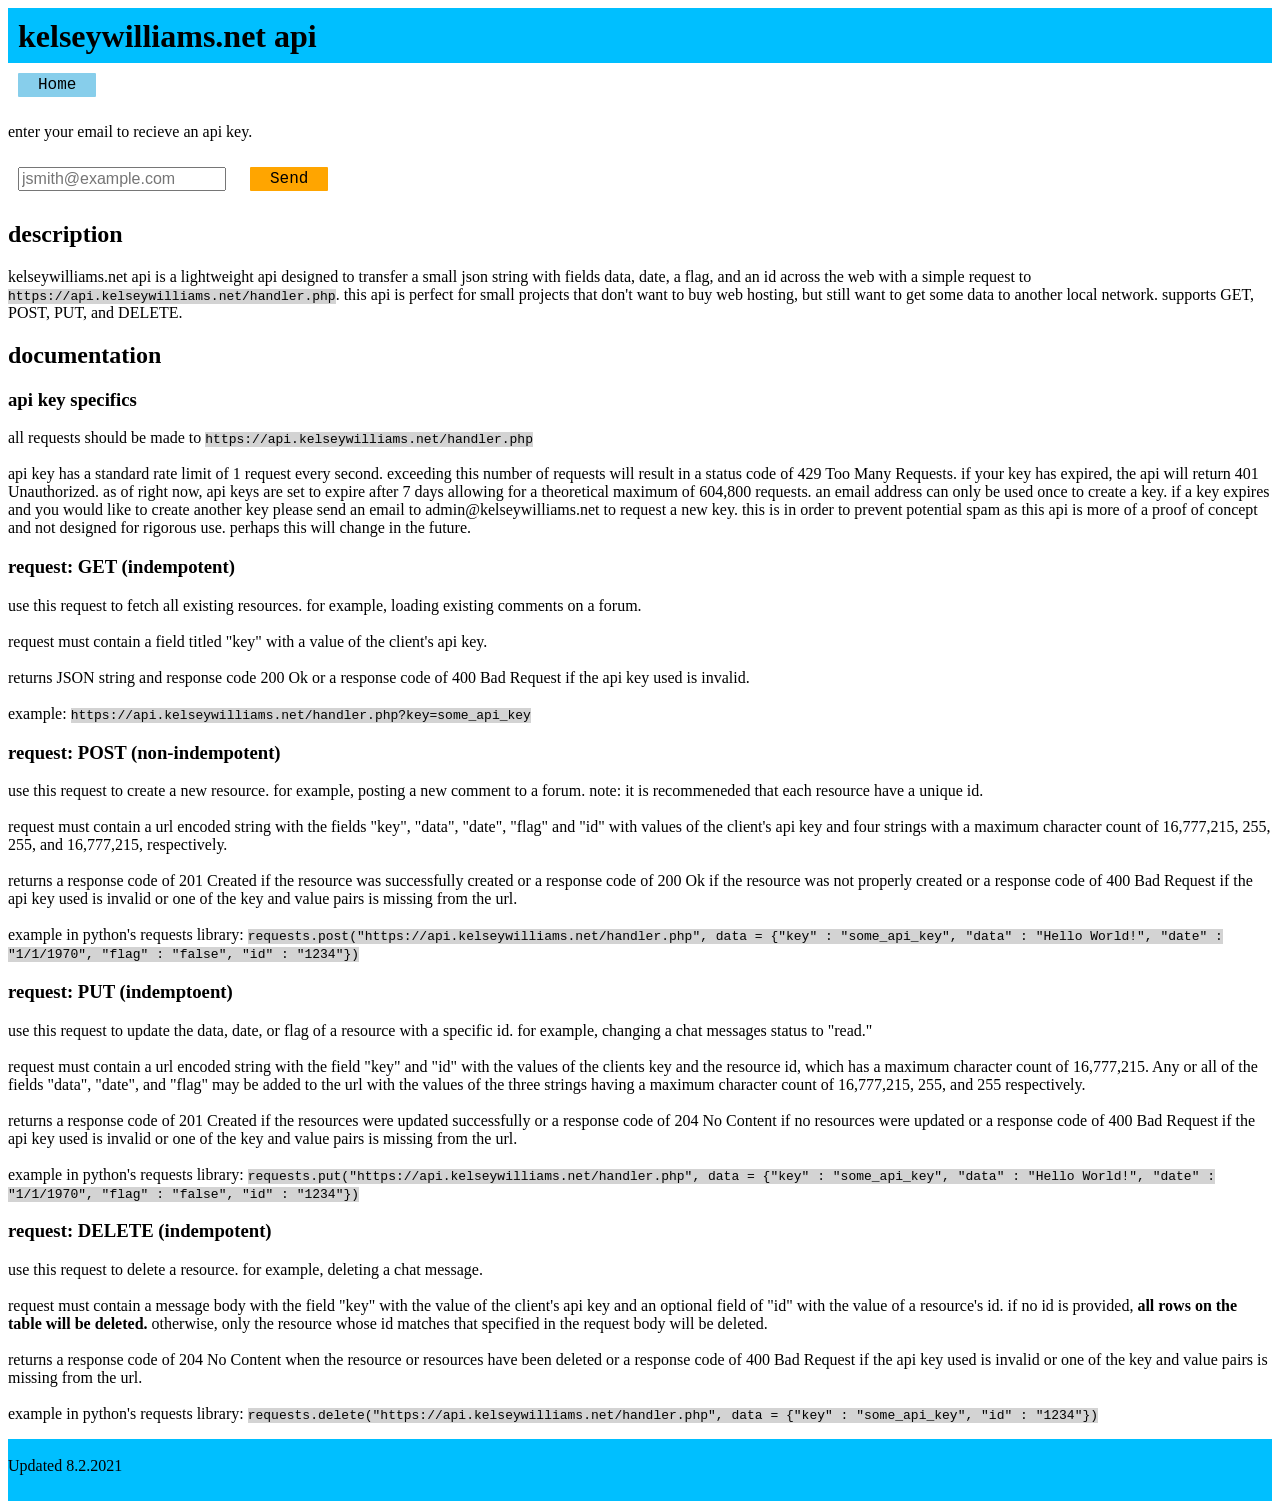
==== commit 49f49110: "Updated styles" ====
--- a/index.html
+++ b/index.html
@@ -9,30 +9,34 @@
         <link rel="stylesheet" href="https://kelseywilliams.net/style.css">
     </head>
     <body>
-        <h1>kelseywilliams.net api</h1>
-        <h2><a href="https://kelseywilliams.net">Return to homepage.</a></h2>
+        <div>
+            <div class="top-border">
+                <h1>kelseywilliams.net api</h1>
+            </div>
+        </div>
+        <button class="home" id="home" onclick="location.href='https://kelseywilliams.net/'">Home</button>
         <form action="create_api_keys.php" method="POST">
             <p>enter your email to recieve an api key.</p>
             <input name="email" id="email" required pattern="^[a-zA-Z0-9_.+-]+@[a-zA-Z0-9-]+.[a-zA-Z0-9-.]+$" placeholder="jsmith@example.com">
-            <button class="submit" type="submit" id="submit" class="submit">Send</button>
+            <button class="submit" type="submit" id="submit">Send</button>
         </form>
         <div id="docs" class="docs">
-            <h2>what is it</h2>
+            <h2>description</h2>
             <p>kelseywilliams.net api is a lightweight api designed to transfer a small json string with fields data, date, a flag, and an id across the web with a simple request to <code>https://api.kelseywilliams.net/handler.php</code>.  this api is perfect for small projects that don't want to buy web hosting, but still want to get some data to another local network.  supports GET, POST, PUT, and DELETE.</p>
-            <h2>how to use</h2>
+            <h2>documentation</h2>
             <h3>api key specifics</h3>
-            <p>all requests should be made to <code>https://api.kelseywilliams.net/handler.php</code><br><br>api key has a standard rate limit of 1 request every second.  exceeding this number of requests will result in a status code of 429 Too Many Requests.  if your key has expired, the api will return 401 Unauthorized.  an email address can only be used once to create a key.  if a key expires and you would like to create another key please send an email to admin@kelseywilliams.net to request a new key.  this is in order to prevent potential spam as this api is more of a proof of concept and not designed for rigorous use.  perhaps this will change in the future.  as of right now, api keys are set to expire after 7 days allowing for a theoretical maximum of 604,800 requests.</p>
-            <h3>request: GET </h3>
-            <p>request must contain a field titled "key" with a value of the client's api key.<br><br>returns JSON string and response code 200 Ok or a response code of 400 Bad Request if the api key used is invalid or a response code of 401 Unauthorized if the api key is expired.<br><br>example: <code>https://api.kelseywilliams.net/handler.php?key=some_api_key</code></p>
-            <h3>request: POST</h3>
-            <p>request must contain a message body with the fields "key", "data", "date", "flag" and "id" with values of the client's api key and four strings with a maximum character count of 16,777,215, 255, 255, and 16,777,215, respectively.<br><br>returns a response code of 201 Created or a response code of 200 Ok if the resource was not properly created or a response code of 400 Bad Request if the api key used is invalid or a response code of 401 Unauthorized if the api key is expired.<br><br>example in python's requests library: <code>requests.post("https://api.kelseywilliams.net/handler.php", data = {"key" : "some_api_key", "data" : "Hello World!", "date" : "1/1/1970", "flag" : "false", "id" : "1234"})</code></p>
-            <h3>request: PUT</h3>
-            <p>request must contain a message body with the fieldss "key", "data", "date", "flag" and "id" with values of the client's api key and four strings with a maximum character count of 16,777,215, 255, 255, and 16,777,215 respectively.<br><br>returns a response code of 201 Created or a response code of 204 No Content if no resource was created or a response code of 400 Bad Request if the api key used is invalid or a response code of 401 Unauthorized if the api key is expired.<br><br>example in python's requests library: <code>requests.put("https://api.kelseywilliams.net/handler.php", data = {"key" : "some_api_key", "data" : "Hello World!", "date" : "1/1/1970", "flag" : "false", "id" : "1234"})</code></p>
-            <h3>request: DELETE</h3>
-            <p>request must contain a message body with the field "key" with the value of the client's api key and an optional field of "id" with the value of a resource's id.  if no id is provided, <b>all rows on the table will be deleted.</b>  otherwise, only the resource whose id matches that specified in the request body will be deleted.<br><br>returns a response code of 204 No Content or a response code of 400 Bad Request if the api key used is invalid or a response code of 401 Unauthorized if the api key is expired.<br><br>example in python's requests library: <code>requests.delete("https://api.kelseywilliams.net/handler.php", data = {"key" : "some_api_key", "id" : "1234"})</code></p>
+            <p>all requests should be made to <code>https://api.kelseywilliams.net/handler.php</code><br><br>api key has a standard rate limit of 1 request every second.  exceeding this number of requests will result in a status code of 429 Too Many Requests.  if your key has expired, the api will return 401 Unauthorized.   as of right now, api keys are set to expire after 7 days allowing for a theoretical maximum of 604,800 requests.  an email address can only be used once to create a key.  if a key expires and you would like to create another key please send an email to admin@kelseywilliams.net to request a new key.  this is in order to prevent potential spam as this api is more of a proof of concept and not designed for rigorous use.  perhaps this will change in the future.</p>
+            <h3>request: GET (indempotent)</h3>
+            <p>use this request to fetch all existing resources.  for example, loading existing comments on a forum.<br><br>request must contain a field titled "key" with a value of the client's api key.<br><br>returns JSON string and response code 200 Ok or a response code of 400 Bad Request if the api key used is invalid.<br><br>example: <code>https://api.kelseywilliams.net/handler.php?key=some_api_key</code></p>
+            <h3>request: POST (non-indempotent)</h3>
+            <p>use this request to create a new resource.  for example, posting a new comment to a forum.  note: it is recommeneded that each resource have a unique id.<br><br>request must contain a url encoded string with the fields "key", "data", "date", "flag" and "id" with values of the client's api key and four strings with a maximum character count of 16,777,215, 255, 255, and 16,777,215, respectively.<br><br>returns a response code of 201 Created if the resource was successfully created or a response code of 200 Ok if the resource was not properly created or a response code of 400 Bad Request if the api key used is invalid or one of the key and value pairs is missing from the url.<br><br>example in python's requests library: <code>requests.post("https://api.kelseywilliams.net/handler.php", data = {"key" : "some_api_key", "data" : "Hello World!", "date" : "1/1/1970", "flag" : "false", "id" : "1234"})</code></p>
+            <h3>request: PUT (indemptoent)</h3>
+            <p>use this request to update the data, date, or flag of a resource with a specific id.  for example, changing a chat messages status to "read."<br><br>request must contain a url encoded string with the field "key" and "id" with the values of the clients key and the resource id, which has a maximum character count of 16,777,215.  Any or all of the fields "data", "date", and "flag" may be added to the url with the values of the three strings having a maximum character count of 16,777,215, 255, and 255 respectively.<br><br>returns a response code of 201 Created if the resources were updated successfully or a response code of 204 No Content if no resources were updated or a response code of 400 Bad Request if the api key used is invalid or one of the key and value pairs is missing from the url.<br><br>example in python's requests library: <code>requests.put("https://api.kelseywilliams.net/handler.php", data = {"key" : "some_api_key", "data" : "Hello World!", "date" : "1/1/1970", "flag" : "false", "id" : "1234"})</code></p>
+            <h3>request: DELETE (indempotent)</h3>
+            <p>use this request to delete a resource.  for example, deleting a chat message.<br><br>request must contain a message body with the field "key" with the value of the client's api key and an optional field of "id" with the value of a resource's id.  if no id is provided, <b>all rows on the table will be deleted.</b>  otherwise, only the resource whose id matches that specified in the request body will be deleted.<br><br>returns a response code of 204 No Content when the resource or resources have been deleted or a response code of 400 Bad Request if the api key used is invalid or one of the key and value pairs is missing from the url.<br><br>example in python's requests library: <code>requests.delete("https://api.kelseywilliams.net/handler.php", data = {"key" : "some_api_key", "id" : "1234"})</code></p>
         </div>
         <footer>
-            <p>Updated 8.22.2021</p>
+            <p>Updated 8.2.2021</p>
         </footer>
     </body>
     <script src="script.js"></script>
--- a/style.css
+++ b/style.css
@@ -33,4 +33,36 @@
 .submit:active {
     position:relative;
     top:1px;
+}
+.home {
+    margin:10px;
+    background-color: skyblue;
+    border-radius: 1px;
+    cursor: pointer;
+    color: black;
+    font-family: monospace;
+    font-size: 16px;
+    padding: 3px 20px;
+    text-decoration: none;
+    vertical-align:bottom;
+    border:none;
+}
+.home:hover {
+    background-color:steelblue;
+}
+.home:active {
+    position:relative;
+    top:1px;
+}
+/* Create top border */
+.top-border {
+    /* Stolen from the web.  Cool gradients */
+    height:55px;
+    background-color: deepskyblue;
+}
+.top-border h1{
+    border-bottom:0;
+    margin:0;
+    padding-top:10px;
+    padding-left:10px;
 }
